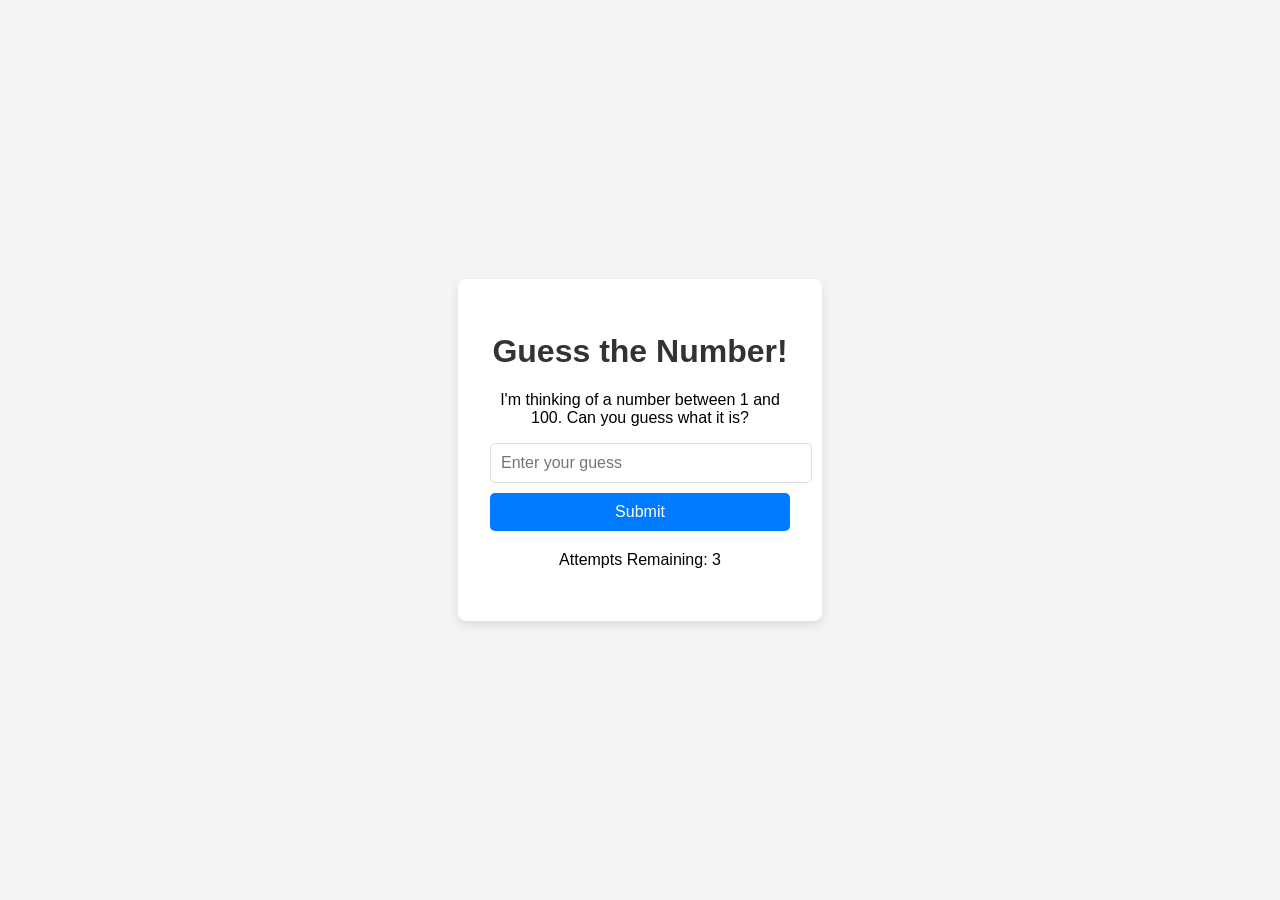
==== index.html @ 82439215 "first commit" ====
<!DOCTYPE html>
<html lang="en">
<head>
    <meta charset="UTF-8">
    <meta name="viewport" content="width=device-width, initial-scale=1.0">
    <title>Guessing Game</title>
    <link rel="stylesheet" href="style.css">
</head>
<body>
    <div class="game-container">
        <h1>Guess the Number!</h1>
        <p>I'm thinking of a number between 1 and 100. Can you guess what it is?</p>
        <div class="form-group">
            <input type="number" id="userGuess" placeholder="Enter your guess" min="1" max="100">
            <button id="submitGuess">Submit</button>
        </div>
        <p id="resultMessage"></p>
        <p id="attemptsRemaining"></p>
        <p id="finalResult"></p>
        <button id="restartGame" style="display: none;">Play Again</button>
    </div>

    <script src="script.js"></script>
</body>
</html>
---- style.css ----
body {
    font-family: Arial, sans-serif;
    background-color: #f4f4f4;
    display: flex;
    justify-content: center;
    align-items: center;
    height: 100vh;
    margin: 0;
}

.game-container {
    background: white;
    padding: 2rem;
    border-radius: 8px;
    box-shadow: 0 4px 10px rgba(0, 0, 0, 0.1);
    text-align: center;
    width: 300px;
}

h1 {
    color: #333;
}

input[type="number"] {
    padding: 10px;
    font-size: 16px;
    width: 100%;
    margin-bottom: 10px;
    border: 1px solid #ddd;
    border-radius: 5px;
}

button {
    padding: 10px;
    font-size: 16px;
    color: white;
    background-color: #007bff;
    border: none;
    border-radius: 5px;
    cursor: pointer;
    width: 100%;
}

button:hover {
    background-color: #0056b3;
}

#resultMessage {
    margin-top: 20px;
    font-weight: bold;
}

#finalResult {
    margin-top: 20px;
    font-size: 18px;
    color: #ff0000;
}
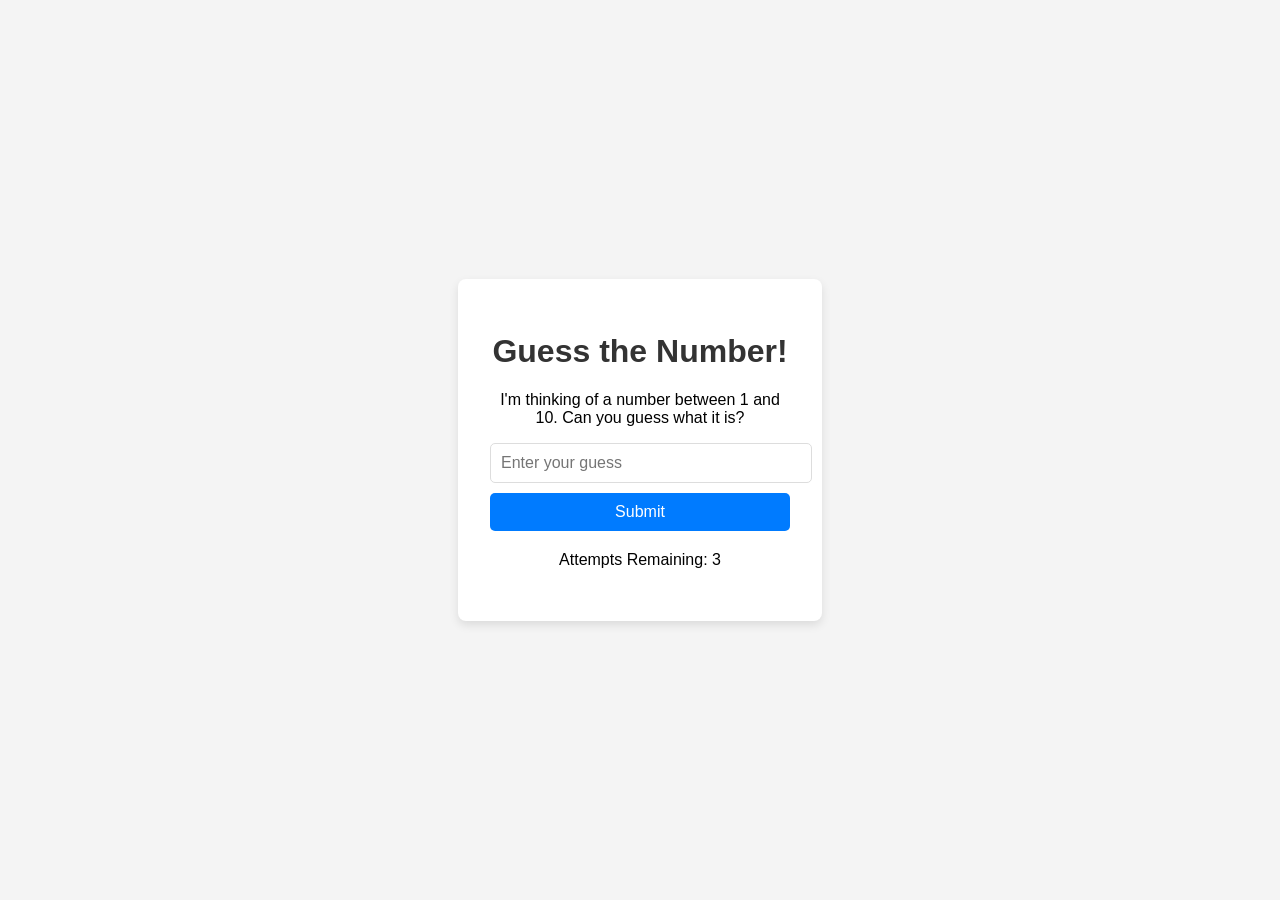
==== commit e8f39bcb: "Second" ====
--- a/index.html
+++ b/index.html
@@ -9,7 +9,7 @@
 <body>
     <div class="game-container">
         <h1>Guess the Number!</h1>
-        <p>I'm thinking of a number between 1 and 100. Can you guess what it is?</p>
+        <p>I'm thinking of a number between 1 and 10. Can you guess what it is?</p>
         <div class="form-group">
             <input type="number" id="userGuess" placeholder="Enter your guess" min="1" max="100">
             <button id="submitGuess">Submit</button>
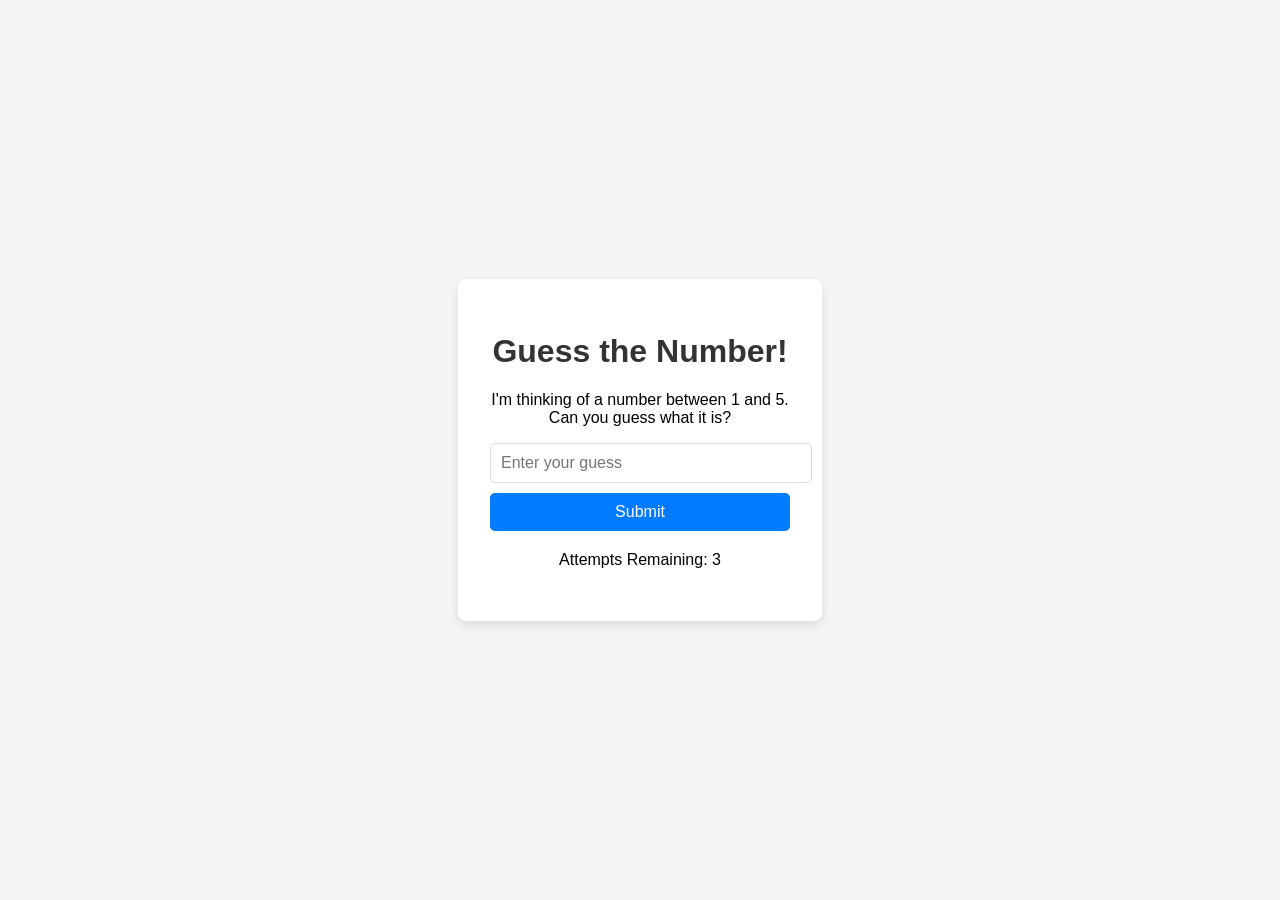
==== commit a6a90030: "Changed Number to 5" ====
--- a/index.html
+++ b/index.html
@@ -9,9 +9,9 @@
 <body>
     <div class="game-container">
         <h1>Guess the Number!</h1>
-        <p>I'm thinking of a number between 1 and 10. Can you guess what it is?</p>
+        <p>I'm thinking of a number between 1 and 5. Can you guess what it is?</p>
         <div class="form-group">
-            <input type="number" id="userGuess" placeholder="Enter your guess" min="1" max="100">
+            <input type="number" id="userGuess" placeholder="Enter your guess" min="1" max="10">
             <button id="submitGuess">Submit</button>
         </div>
         <p id="resultMessage"></p>
